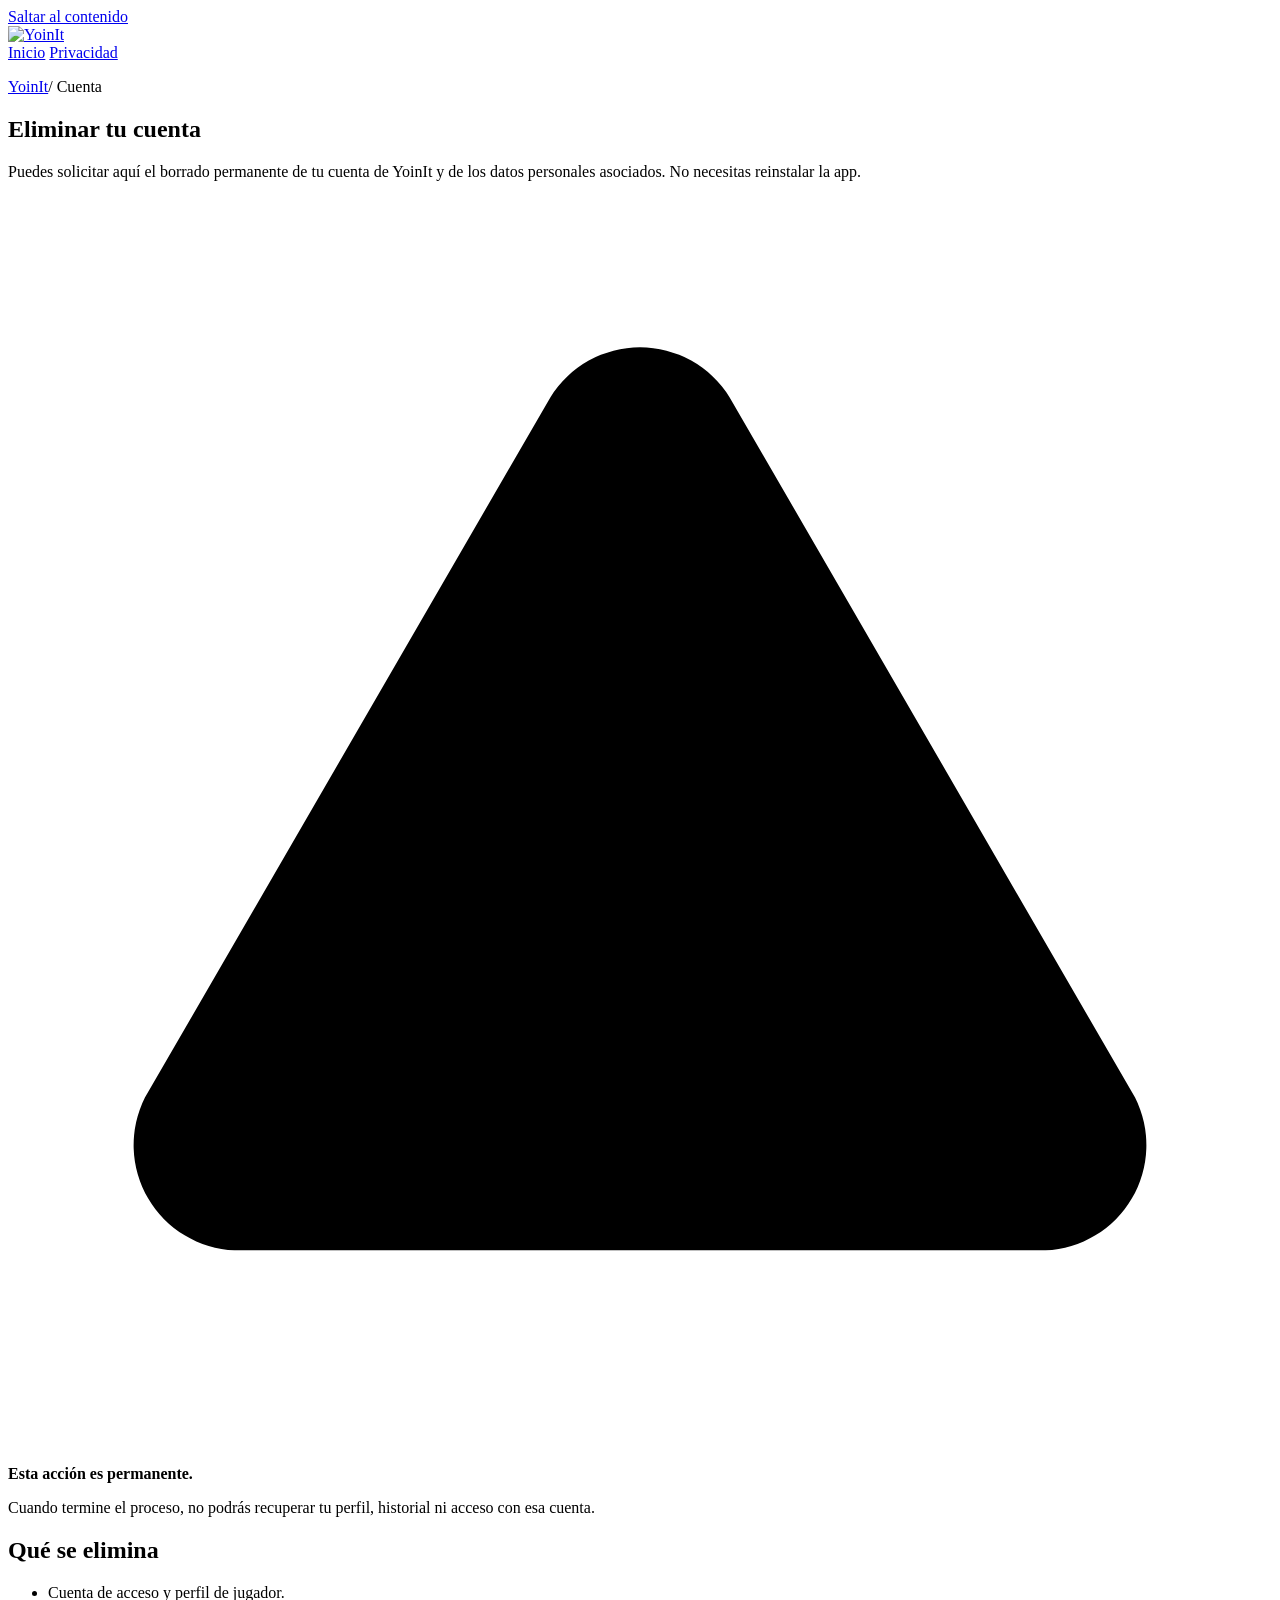
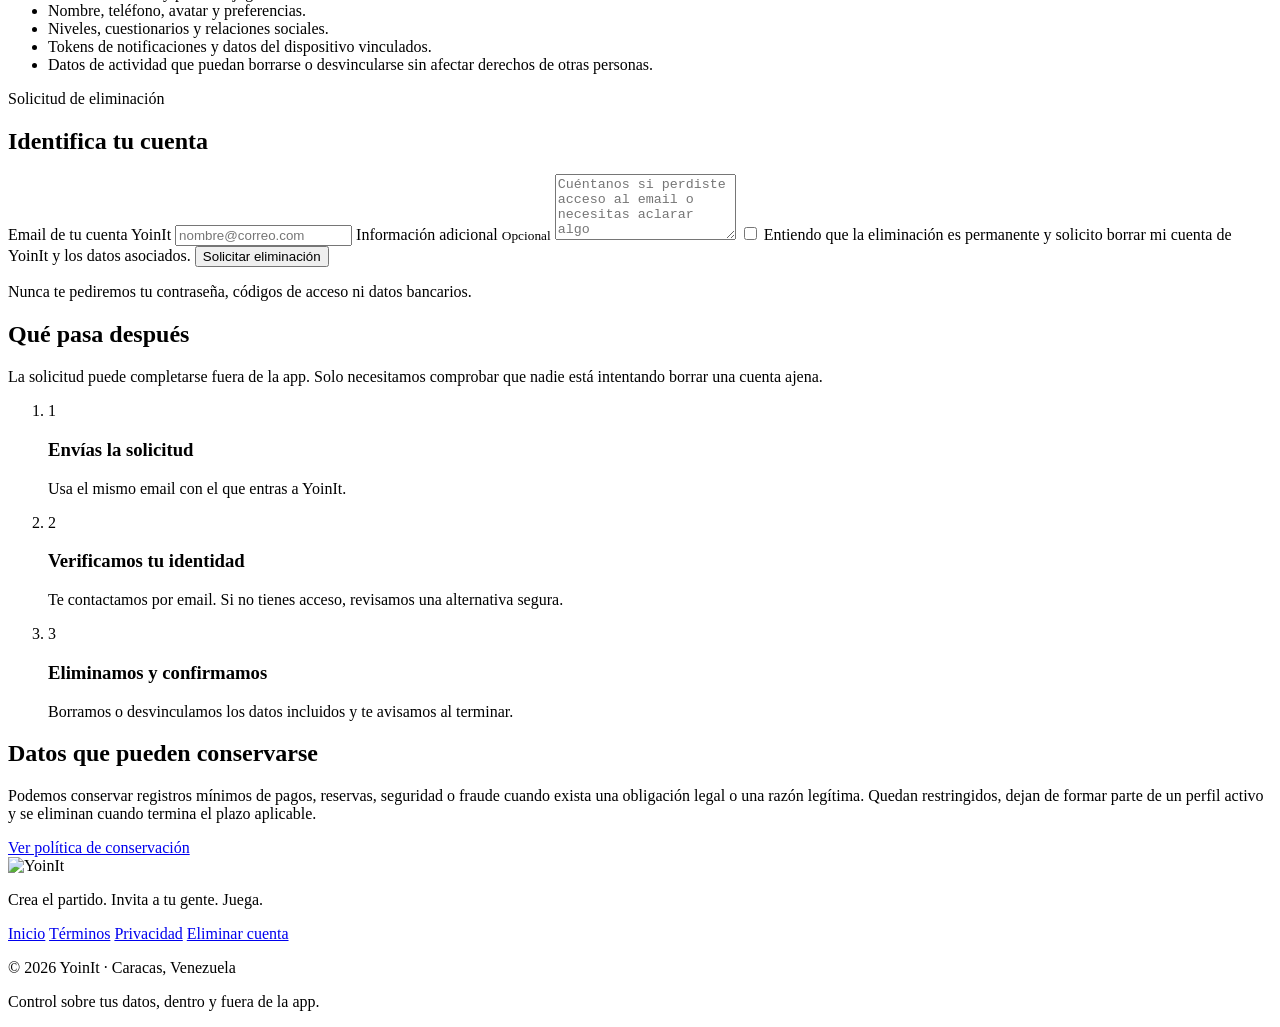
==== eliminar-cuenta/index.html @ b2a28c01 "yoinit: APP-LEGAL-001 terminos y condiciones y revision de privacidad Co-Authored-By: Claude Sonnet " ====
<!DOCTYPE html>
<html lang="es-VE">
<head>
  <meta charset="utf-8">
  <meta name="viewport" content="width=device-width, initial-scale=1">
  <meta name="robots" content="noindex, nofollow">
  <title>Eliminar cuenta y datos — YoinIt</title>
  <meta name="description" content="Solicita la eliminación de tu cuenta de YoinIt y de los datos personales asociados.">
  <link rel="canonical" href="https://yoinit.app/eliminar-cuenta/">
  <link rel="icon" href="../assets/brand/yoinit-logo-kit-v1/favicon/favicon.svg" type="image/svg+xml">
  <link rel="alternate icon" href="../assets/brand/yoinit-logo-kit-v1/favicon/favicon.ico" sizes="any">
  <link rel="apple-touch-icon" href="../assets/brand/yoinit-logo-kit-v1/favicon/apple-touch-icon.png">
  <link rel="preconnect" href="https://fonts.googleapis.com">
  <link rel="preconnect" href="https://fonts.gstatic.com" crossorigin>
  <link href="https://fonts.googleapis.com/css2?family=Archivo:wght@400;500;700;800&amp;family=Plus+Jakarta+Sans:wght@400;500;600;700;800&amp;display=swap" rel="stylesheet">
  <link rel="stylesheet" href="../assets/css/styles.css">
  <link rel="stylesheet" href="../assets/css/privacy.css">
  <link rel="stylesheet" href="../assets/css/delete-account.css">
</head>
<body class="privacy-page deletion-page">
  <a href="#contenido" class="skip-link">Saltar al contenido</a>

  <header class="privacy-header">
    <div class="privacy-header__inner">
      <a href="../" class="privacy-brand" aria-label="YoinIt, volver al inicio">
        <img src="../assets/brand/yoinit-logo-kit-v1/svg/yoinit-horizontal-color-fondo-oscuro.svg" alt="YoinIt">
      </a>
      <nav aria-label="Navegación" class="privacy-header__nav">
        <a href="../">Inicio</a>
        <a href="../privacidad/">Privacidad</a>
      </nav>
    </div>
  </header>

  <main id="contenido">
    <section class="deletion-hero" aria-labelledby="deletion-title">
      <div class="deletion-hero__inner">
        <div class="deletion-copy">
          <p class="privacy-breadcrumb"><a href="../">YoinIt</a><span aria-hidden="true">/</span> Cuenta</p>
          <h1 id="deletion-title">Eliminar tu cuenta</h1>
          <p class="deletion-lead">Puedes solicitar aquí el borrado permanente de tu cuenta de YoinIt y de los datos personales asociados. No necesitas reinstalar la app.</p>

          <div class="deletion-warning" role="note">
            <svg viewBox="0 0 24 24" aria-hidden="true"><path d="M12 9v4m0 4h.01M10.3 3.8 2.6 17.1A2 2 0 0 0 4.3 20h15.4a2 2 0 0 0 1.7-2.9L13.7 3.8a2 2 0 0 0-3.4 0Z"></path></svg>
            <div>
              <strong>Esta acción es permanente.</strong>
              <p>Cuando termine el proceso, no podrás recuperar tu perfil, historial ni acceso con esa cuenta.</p>
            </div>
          </div>

          <section class="deletion-includes" aria-labelledby="includes-title">
            <h2 id="includes-title">Qué se elimina</h2>
            <ul>
              <li>Cuenta de acceso y perfil de jugador.</li>
              <li>Nombre, teléfono, avatar y preferencias.</li>
              <li>Niveles, cuestionarios y relaciones sociales.</li>
              <li>Tokens de notificaciones y datos del dispositivo vinculados.</li>
              <li>Datos de actividad que puedan borrarse o desvincularse sin afectar derechos de otras personas.</li>
            </ul>
          </section>
        </div>

        <div class="deletion-form-column">
          <form class="deletion-form" id="account-deletion-form" action="https://formspree.io/f/mjykwgvg" method="POST" accept-charset="UTF-8" aria-describedby="deletion-form-help deletion-form-status">
            <input type="hidden" name="_subject" value="Solicitud de eliminación de cuenta de YoinIt">
            <input type="hidden" name="tipo_solicitud" value="eliminacion_cuenta_y_datos">

            <div class="deletion-form__heading">
              <p>Solicitud de eliminación</p>
              <h2>Identifica tu cuenta</h2>
            </div>

            <label class="deletion-field">
              <span>Email de tu cuenta YoinIt</span>
              <input type="email" name="email" autocomplete="email" placeholder="nombre@correo.com" required>
            </label>

            <label class="deletion-field">
              <span>Información adicional <small>Opcional</small></span>
              <textarea name="detalle" rows="4" placeholder="Cuéntanos si perdiste acceso al email o necesitas aclarar algo"></textarea>
            </label>

            <label class="deletion-confirm">
              <input type="checkbox" name="confirmacion" value="Confirmo la eliminación permanente" required>
              <span>Entiendo que la eliminación es permanente y solicito borrar mi cuenta de YoinIt y los datos asociados.</span>
            </label>

            <button type="submit" class="deletion-submit">Solicitar eliminación</button>
            <p id="deletion-form-help" class="deletion-form__help">Nunca te pediremos tu contraseña, códigos de acceso ni datos bancarios.</p>
            <p id="deletion-form-status" class="deletion-form__status" role="status" aria-live="polite"></p>
          </form>

          <div class="deletion-success" id="deletion-success" hidden tabindex="-1">
            <div class="deletion-success__mark" aria-hidden="true">✓</div>
            <h2>Solicitud recibida</h2>
            <p>Te escribiremos al email indicado para verificar que la cuenta es tuya y comunicarte el plazo estimado de eliminación.</p>
            <a href="../" class="secondary-button">Volver al inicio</a>
          </div>
        </div>
      </div>
    </section>

    <section class="deletion-process" aria-labelledby="process-title">
      <div class="deletion-process__inner">
        <div class="deletion-process__intro">
          <h2 id="process-title">Qué pasa después</h2>
          <p>La solicitud puede completarse fuera de la app. Solo necesitamos comprobar que nadie está intentando borrar una cuenta ajena.</p>
        </div>
        <ol>
          <li><span>1</span><div><h3>Envías la solicitud</h3><p>Usa el mismo email con el que entras a YoinIt.</p></div></li>
          <li><span>2</span><div><h3>Verificamos tu identidad</h3><p>Te contactamos por email. Si no tienes acceso, revisamos una alternativa segura.</p></div></li>
          <li><span>3</span><div><h3>Eliminamos y confirmamos</h3><p>Borramos o desvinculamos los datos incluidos y te avisamos al terminar.</p></div></li>
        </ol>
      </div>
    </section>

    <section class="deletion-retention" aria-labelledby="retention-title">
      <div>
        <h2 id="retention-title">Datos que pueden conservarse</h2>
        <p>Podemos conservar registros mínimos de pagos, reservas, seguridad o fraude cuando exista una obligación legal o una razón legítima. Quedan restringidos, dejan de formar parte de un perfil activo y se eliminan cuando termina el plazo aplicable.</p>
      </div>
      <a href="../privacidad/#conservacion">Ver política de conservación</a>
    </section>
  </main>

  <footer class="privacy-footer">
    <div class="privacy-footer__inner">
      <div>
        <img src="../assets/brand/yoinit-logo-kit-v1/svg/yoinit-horizontal-color-fondo-oscuro.svg" alt="YoinIt">
        <p>Crea el partido. Invita a tu gente. Juega.</p>
      </div>
      <nav aria-label="Enlaces del pie de página">
        <a href="../">Inicio</a>
        <a href="../terminos/">Términos</a>
        <a href="../privacidad/">Privacidad</a>
        <a href="./" aria-current="page">Eliminar cuenta</a>
      </nav>
    </div>
    <div class="privacy-footer__bottom">
      <p>© 2026 YoinIt · Caracas, Venezuela</p>
      <p>Control sobre tus datos, dentro y fuera de la app.</p>
    </div>
  </footer>

  <script>
    (function () {
      var form = document.getElementById('account-deletion-form');
      var submit = form.querySelector('button[type="submit"]');
      var status = document.getElementById('deletion-form-status');
      var success = document.getElementById('deletion-success');

      form.addEventListener('submit', async function (event) {
        event.preventDefault();
        if (!form.reportValidity()) return;

        submit.disabled = true;
        submit.textContent = 'Enviando solicitud…';
        status.textContent = 'Estamos enviando tu solicitud.';

        try {
          var response = await fetch(form.action, {
            method: 'POST',
            body: new FormData(form),
            headers: { Accept: 'application/json' }
          });
          if (!response.ok) throw new Error('No se pudo registrar la solicitud');
          form.hidden = true;
          success.hidden = false;
          success.focus();
        } catch (error) {
          status.textContent = 'No pudimos enviar la solicitud. Inténtalo de nuevo en unos minutos.';
          submit.disabled = false;
          submit.textContent = 'Solicitar eliminación';
        }
      });
    })();
  </script>
</body>
</html>
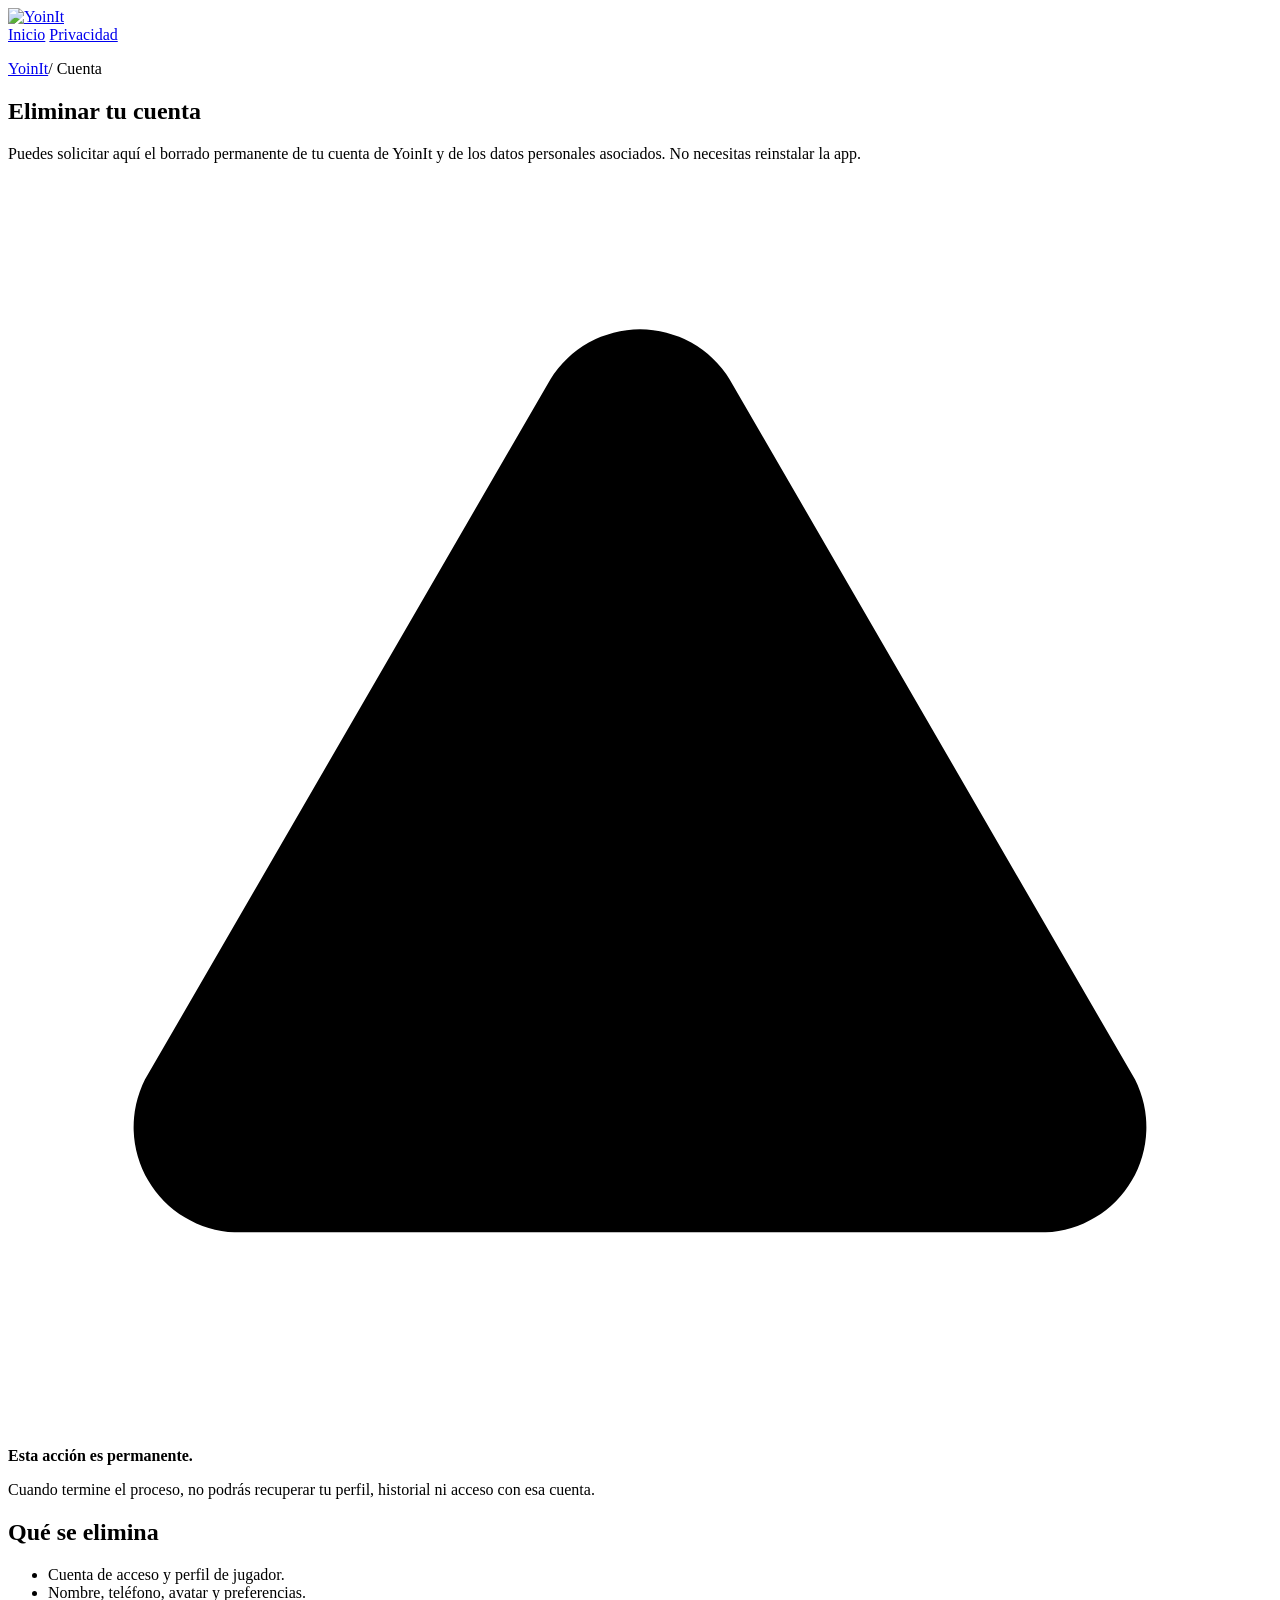
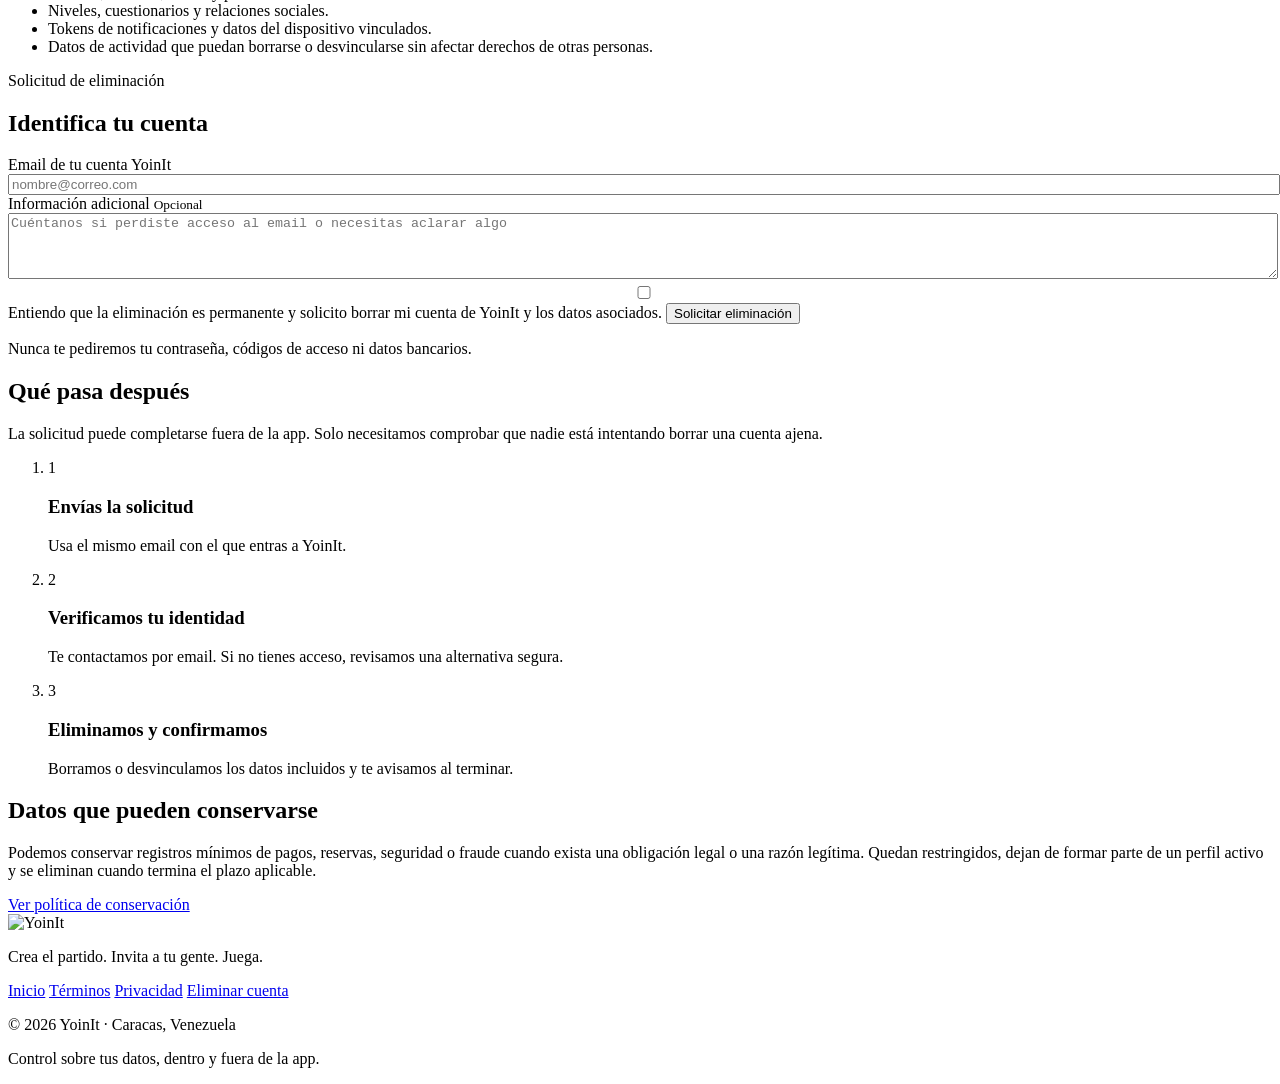
==== commit 892afe00: "yoinit: web, Pixel de Meta con consentimiento previo (solo produccion) Banner de cookies de medicion" ====
--- a/eliminar-cuenta/index.html
+++ b/eliminar-cuenta/index.html
@@ -134,6 +134,7 @@
         <a href="../terminos/">Términos</a>
         <a href="../privacidad/">Privacidad</a>
         <a href="./" aria-current="page">Eliminar cuenta</a>
+        <button type="button" class="cookie-prefs" data-cookie-prefs>Preferencias de cookies</button>
       </nav>
     </div>
     <div class="privacy-footer__bottom">
@@ -175,5 +176,6 @@
       });
     })();
   </script>
+  <script type="module" src="../assets/js/consent.js"></script>
 </body>
 </html>
--- a/assets/css/styles.css
+++ b/assets/css/styles.css
@@ -0,0 +1,162 @@
+@import url('./design.css');
+
+:root {
+  --yo-base: #12181F;
+  --yo-surface: #1A222C;
+  --yo-raised: #232D39;
+  --yo-acid: #CAFE40;
+  --yo-text: #F5F7FA;
+  --yo-secondary: #C3CDD8;
+  --yo-muted: #8896A6;
+  --yo-line: rgba(255,255,255,.14);
+  --yo-warn: #F2C14E;
+}
+
+[hidden] { display: none !important; }
+html { scroll-padding-top: 112px; }
+body { overflow-x: clip; }
+button, a, input, textarea, summary { -webkit-tap-highlight-color: transparent; }
+button, summary { cursor: pointer; }
+:focus-visible { outline: 3px solid var(--yo-acid); outline-offset: 5px; }
+[data-view="club"] :focus-visible { outline-color: var(--yo-base); }
+a, button { touch-action: manipulation; }
+input, textarea { min-width: 0; width: 100%; }
+button:disabled { cursor: not-allowed; opacity: .65; }
+.page-width { max-width: 1240px; margin-inline: auto; }
+.sr-only { position: absolute; width: 1px; height: 1px; padding: 0; overflow: hidden; clip-path: inset(50%); white-space: nowrap; }
+.skip-link { position: fixed; top: -100px; left: 16px; padding: 14px; z-index: 100; background: var(--yo-acid); color: var(--yo-base); }
+.skip-link:focus { top: 12px; }
+.hero-note { margin-top: 24px; max-width: 40ch; color: var(--yo-muted); font-size: 14px; line-height: 1.6; }
+.hero-actions { margin-top: 16px; }
+.eyebrow { margin: 0 0 14px; color: var(--yo-acid); font-size: 12px; font-weight: 700; letter-spacing: .16em; text-transform: uppercase; }
+.section-intro { max-width: 660px; margin: 0 auto 40px; text-align: center; }
+.section-intro h2, .download-section h2, .founders h2 { margin: 0; font: 800 clamp(30px,4.4vw,50px)/1.06 Archivo,sans-serif; letter-spacing: -.04em; }
+.section-intro > p:last-child, .download-section p:not(.eyebrow), .founders p:not(.eyebrow) { color: var(--yo-muted); font-size: 16px; line-height: 1.6; }
+.soon-badge { display: inline-flex; align-items: center; min-height: 28px; padding: 5px 11px; border-radius: 8px; background: rgba(242,193,78,.14); color: var(--yo-warn); margin-bottom: 16px; font-size: 12px; font-weight: 700; }
+.store-buttons { display: flex; flex-wrap: wrap; gap: 12px; margin-top: 30px; }
+.store-badge { display: inline-flex; gap: 10px; align-items: center; min-height: 62px; padding: 10px 14px; border: 1px solid var(--yo-line); border-radius: 12px; background: #000; color: #fff; text-align: left; }
+.store-badge svg { width: 27px; height: 31px; flex: none; }
+.store-badge small { display: block; font-size: 10px; line-height: 1.3; }
+.store-badge strong { display: block; font-size: 21px; line-height: 1.25; letter-spacing: -.04em; font-weight: 600; }
+.store-badge[aria-disabled="true"] { cursor: default; }
+.store-badge[href]:hover { border-color: var(--yo-acid); }
+.store-pending { align-self: flex-start; font-size: 9px; font-weight: 700; padding: 3px 5px; border-radius: 4px; background: var(--yo-raised); color: var(--yo-secondary); }
+.download-section { padding: clamp(48px,6vw,88px) 20px; border-top: 1px solid var(--yo-line); text-align: center; }
+.download-section .store-buttons { justify-content: center; }
+.download-note { font-size: 13px !important; }
+.match-demo { max-width: 760px; margin: auto; padding: clamp(20px,3vw,36px); border: 1px solid var(--yo-line); border-radius: 35px; background: var(--yo-surface); }
+.demo-progress { list-style: none; display: flex; gap: 8px; margin: 0 0 30px; padding: 0; }
+.demo-progress li { flex: 1; border-top: 4px solid var(--yo-raised); padding-top: 10px; font-size: 12px; color: var(--yo-muted); }
+.demo-progress li.is-done, .demo-progress li[aria-current="step"] { border-color: var(--yo-acid); color: var(--yo-text); }
+.step-label { margin: 0 0 6px; color: var(--yo-muted); font-size: 12px; font-weight: 700; }
+#demo-content { min-height: 235px; }
+#demo-content h3 { margin: 0 0 20px; font: 800 clamp(22px,3vw,26px)/1.15 Archivo,sans-serif; letter-spacing: -.035em; }
+#demo-content h3:focus { outline: none; }
+.demo-description { color: var(--yo-secondary); font-size: 14px; line-height: 1.6; }
+.demo-options { display: grid; grid-template-columns: repeat(auto-fit,minmax(88px,1fr)); gap: 10px; }
+.demo-options.stacked { grid-template-columns: 1fr; }
+.demo-choice { min-height: 84px; padding: 16px 12px; border-radius: 13px; border: 1px solid var(--yo-line); background: var(--yo-raised); color: var(--yo-text); text-align: left; }
+.demo-choice:hover, .demo-choice[aria-pressed="true"] { border-color: var(--yo-acid); background: rgba(202,254,64,.08); }
+.demo-choice strong { display: block; font: 800 20px Archivo,sans-serif; }
+.demo-choice small { display: block; margin-top: 7px; color: var(--yo-secondary); font-size: 12px; line-height: 1.5; }
+.demo-back { padding: 10px 4px; min-height: 44px; margin-top: 14px; border: 0; background: transparent; color: var(--yo-secondary); font-size: 14px; font-weight: 700; }
+.demo-summary { margin: 0 0 20px; padding: 18px; background: var(--yo-base); border-radius: 16px; }
+.demo-summary p { margin: 6px 0; line-height: 1.6; }
+.demo-summary strong { color: var(--yo-acid); }
+.demo-actions { display: flex; flex-wrap: wrap; gap: 10px; margin-top: 20px; }
+.primary-button, .secondary-button { display: inline-flex; justify-content: center; align-items: center; min-height: 52px; padding: 13px 20px; border-radius: 14px; font: 700 15px/1.4 'Plus Jakarta Sans',sans-serif; }
+.primary-button { border: 0; background: var(--yo-acid); color: var(--yo-base); }
+.primary-button:hover { color: var(--yo-base); filter: brightness(1.05); }
+.secondary-button { border: 1px solid var(--yo-line); background: transparent; color: var(--yo-text); }
+.faq-item { border-bottom: 1px solid var(--yo-line); padding: 18px 0; }
+.faq-item summary { min-height: 44px; display: flex; align-items: center; justify-content: space-between; gap: 20px; list-style: none; font-weight: 700; line-height: 1.5; }
+.faq-item summary::-webkit-details-marker { display: none; }
+.faq-item summary::after { content: '+'; color: var(--yo-acid); font-size: 22px; }
+.faq-item[open] summary::after { content: '−'; }
+.faq-item p { margin: 12px 0 4px; max-width: 60ch; color: var(--yo-secondary); font-size: 14px; line-height: 1.7; }
+.media-slot { position: relative; overflow: hidden; }
+.media-pending { color: var(--yo-muted); font-size: 10px; opacity: .8; }
+.media-slot.has-image, .media-slot:has(> img) { padding: 0; border-style: solid; }
+.media-slot.has-image > :not(img), .media-slot:has(> img) > :not(img) { display: none; }
+.media-slot > img { width: 100%; height: 100%; position: absolute; inset: 0; object-fit: contain; }
+[data-image="01"] > img { object-position: center top; }
+[data-image="08"] > img, [data-image="11"] > img, [data-image="07"] > img { object-fit: cover; }
+[data-image="07"] { position: relative; overflow: hidden; }
+.founders { padding: 0 20px clamp(40px,5vw,80px); }
+.founders .page-width { border-top: 1px solid rgba(16,24,40,.14); padding-top: 36px; }
+.founders h2 { max-width: 24ch; font-size: clamp(28px,3vw,38px); }
+.founders p { max-width: 65ch; color: #667085 !important; }
+.text-link { display: inline-flex; min-height: 44px; align-items: center; color: var(--yo-base); font-weight: 700; text-decoration: underline; }
+.text-link:hover { color: var(--yo-base); }
+.legal-pending { font-size: 13px; color: var(--yo-muted); }
+.yo-input:focus { border-color: var(--yo-acid); box-shadow: 0 0 0 3px rgba(202,254,64,.15); }
+.yo-navlink:hover { background: var(--yo-surface); color: var(--yo-text); }
+.layout-004 { line-height: 0; }
+.brand-logo { display: block; flex: none; width: auto; }
+.brand-logo-header { height: 34px; }
+.brand-logo-footer { height: 32px; }
+[data-yo-tab][aria-selected="true"] { background: var(--yo-acid); color: var(--yo-base); }
+[data-yo-tab][aria-selected="false"] { background: transparent; color: var(--yo-muted); }
+[data-yo-tab] { min-height: 44px; }
+[data-yo-screen] { position: absolute; inset: 0; }
+[data-yo-screen] { opacity: 0; visibility: hidden; transition: opacity .28s ease, visibility .28s; }
+[data-yo-screen].is-active { opacity: 1; visibility: visible; z-index: 1; }
+[data-yo-feat] { cursor: pointer; width: 100%; background: transparent; border-color: var(--yo-line); }
+[data-yo-feat].is-active { background: var(--yo-surface); border-color: rgba(202,254,64,.32); }
+.feature-scroll-hint { display: flex; align-items: center; gap: 10px; margin: 22px 0 0; color: var(--yo-secondary); font-size: 14px; }
+.feature-scroll-hint > span { color: var(--yo-acid); font-size: 22px; }
+.feature-story { grid-template-columns: minmax(0,1fr) minmax(0,1fr); }
+.feature-list { gap: 0; }
+.feature-step { min-height: max(65svh, calc(min(697px, 100svh - 190px) + 96px)); display: flex; align-items: center; padding-block: 40px; }
+.feature-number { display: block; margin-bottom: 18px; color: var(--yo-muted); font: 800 14px Archivo,sans-serif; }
+.feature-action { display: flex; align-items: center; justify-content: space-between; gap: 16px; margin-top: 24px; color: var(--yo-secondary); font-size: 13px; font-weight: 700; }
+.feature-action > span:last-child { font-size: 22px; }
+[data-yo-feat]:hover, [data-yo-feat]:focus-visible { border-color: var(--yo-acid); }
+[data-yo-feat].is-active .feature-action, [data-yo-feat].is-active .feature-number { color: var(--yo-acid); }
+[data-yo-feat].is-active .feature-action-label { font-size: 0; }
+[data-yo-feat].is-active .feature-action-label::after { content: 'En pantalla'; font-size: 13px; }
+.feature-phone { width: min(330px, calc((100svh - 190px) * 9 / 19)); }
+.feature-position { display: flex; gap: 16px; align-items: baseline; margin: 22px 0 0; color: var(--yo-secondary); font-size: 12px; }
+[data-feature-position] { color: var(--yo-acid); font: 800 14px Archivo,sans-serif; flex: none; }
+.feature-mobile-preview { display: none; }
+@media(min-width:960px) { .yo-navlink { display: grid; place-items: center; } }
+@media(min-width:560px) { .yo-navcta { display: grid; } }
+@media(max-width:860px) {
+  .feature-story { grid-template-columns: minmax(0,1fr); }
+  [data-yo-phone-col], .feature-scroll-hint, .feature-action { display: none; }
+  .feature-list { gap: 24px; }
+  .feature-step { min-height: 0; padding: 0; }
+  [data-yo-feat], [data-yo-feat].is-active { cursor: default; background: var(--yo-surface); border-color: var(--yo-line); }
+  [data-yo-feat] .feature-number { color: var(--yo-muted); }
+  .feature-mobile-preview { display: block; position: relative; width: min(250px,100%); aspect-ratio: 9 / 19; margin: 28px auto 0; padding: 9px; border: 1px solid var(--yo-line); border-radius: 32px; background: var(--yo-base); }
+  .feature-mobile-preview [data-yo-screen] { inset: 9px; border-radius: 24px; opacity: 1; visibility: visible; }
+}
+@media(max-width:560px) {
+  .brand-logo-header { height: 32px; }
+  header nav { display: none; }
+  header > div { justify-content: space-between; column-gap: 8px; padding-inline: 14px; }
+  header [role="tablist"] { margin-left: auto; }
+  [data-yo-tab] { padding-inline: 10px; }
+  .match-demo { border-radius: 24px; }
+  .store-buttons { gap: 10px; }
+  .store-badge { padding-inline: 11px; }
+  .store-badge strong { font-size: 19px; }
+}
+@media(prefers-reduced-motion:reduce) {
+  html { scroll-behavior: auto; }
+  *, *::before, *::after { animation: none !important; transition: none !important; }
+}
+
+/* Cookies de medicion (assets/js/consent.js) */
+.cookie-banner { position: fixed; inset: auto 0 0 0; z-index: 90; display: flex; flex-wrap: wrap; align-items: center; justify-content: space-between; gap: 12px 24px; padding: 16px max(16px, env(safe-area-inset-right)) max(16px, env(safe-area-inset-bottom)) max(16px, env(safe-area-inset-left)); background: var(--yo-surface); border-top: 1px solid var(--yo-line); color: var(--yo-text); }
+.cookie-banner__text { margin: 0; flex: 1 1 320px; max-width: 70ch; font-size: 14px; line-height: 1.5; color: var(--yo-secondary); }
+.cookie-banner__actions { display: flex; gap: 12px; flex: 0 0 auto; }
+.cookie-banner__btn { min-height: 44px; min-width: 120px; padding: 10px 20px; border: 1px solid var(--yo-line); border-radius: 12px; background: var(--yo-raised); color: var(--yo-text); font: 600 14px 'Plus Jakarta Sans', sans-serif; }
+.cookie-banner__btn:hover { border-color: var(--yo-secondary); }
+@media (max-width: 480px) { .cookie-banner__actions { width: 100%; } .cookie-banner__btn { flex: 1 1 0; min-width: 0; } }
+.cookie-prefs { min-height: 44px; padding: 0; border: 0; background: none; color: inherit; font: inherit; text-decoration: underline; text-underline-offset: 3px; }
+.cookie-prefs-wrap { margin: 0; padding: 8px 16px 24px; text-align: center; font-size: 13px; color: var(--yo-muted); }
+.cookie-prefs[hidden] { display: none; }
+.privacy-footer nav .cookie-prefs { display: inline-flex; align-items: center; color: var(--yo-secondary); font-size: 14px; font-weight: 600; text-decoration: none; }
+.privacy-footer nav .cookie-prefs:hover { color: var(--yo-text); }
+.layout-218 .cookie-prefs { display: inline-flex; align-items: center; min-height: 44px; color: var(--yo-secondary); font-size: 14px; font-weight: 500; text-decoration: none; text-align: left; }
